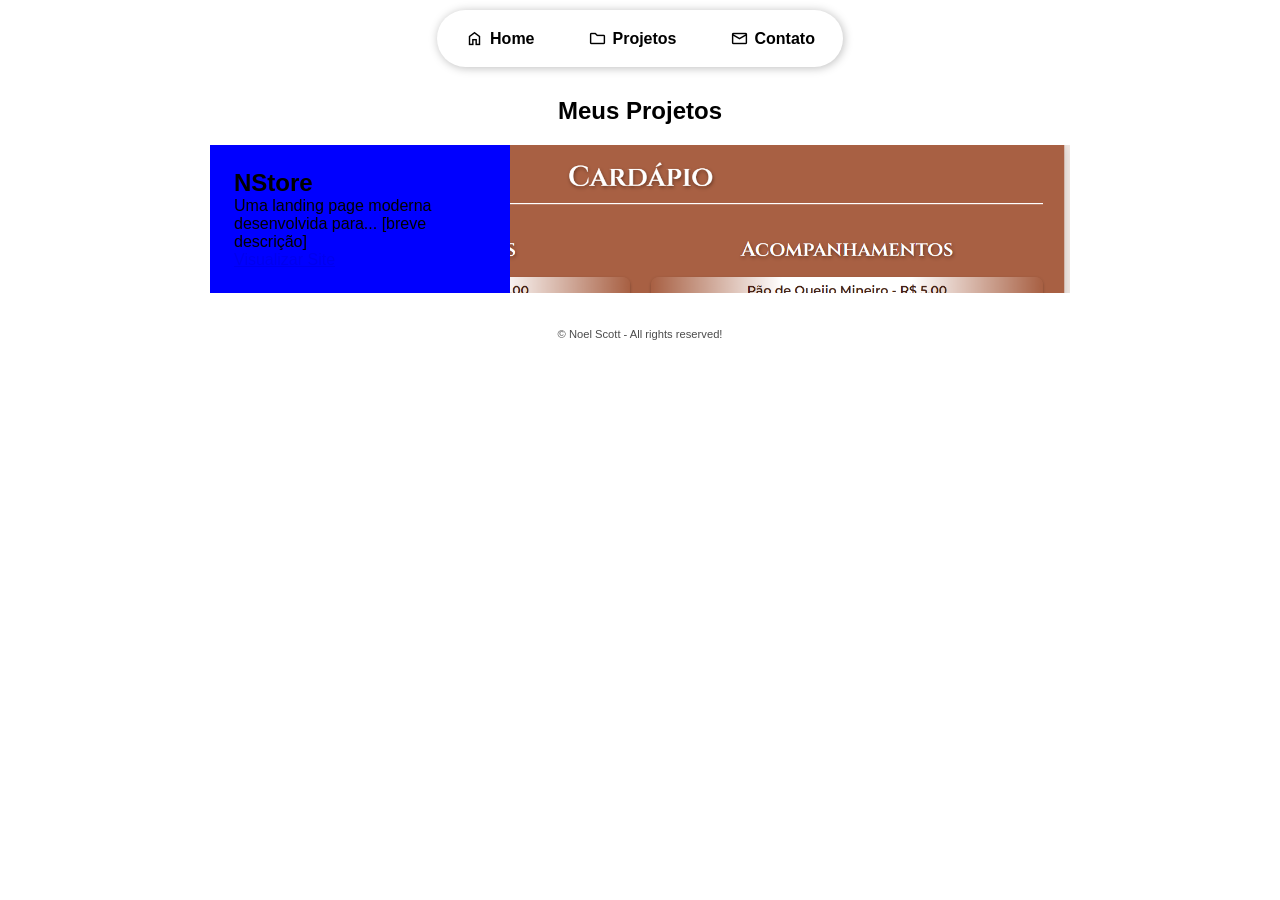
==== Portifolio/page/Projetos.html @ 7d75c05d "pagina de projetos" ====
<!DOCTYPE html>
<html lang="pt-br">
<head>
    <meta charset="UTF-8">
    <meta name="viewport" content="width=device-width, initial-scale=1.0">
    <title>Projetos Noel Scott</title>
    <link rel="shortcut icon" href="imagens/favicon.ico" type="image/x-icon">
    <link rel="stylesheet" href="../style/style.css">
    <link rel="stylesheet" href="../style/projetos.css">
    <link rel="stylesheet" href="https://fonts.googleapis.com/css2?family=Material+Symbols+Outlined:opsz,wght,FILL,GRAD@20..48,100..700,0..1,-50..200" />
</head>
<body>
    <header>
        <nav class="nav1">
            <a href="../index.html" class="ativo">
                <span class="material-symbols-outlined">home</span>Home
            </a>
            <a href="#">
                <span class="material-symbols-outlined">folder</span> Projetos
            </a>
            <a href="#">
                <span class="material-symbols-outlined">mail</span> Contato
            </a>
        </nav>
    </header>
    <main>
        <section class="container-projetos">
            <h1>Meus Projetos</h1>
            <!-- Card do Projeto 1 -->
            <div class="card-projeto">
                <div class="card1">
                    <div class="info-projeto">
                        <h2>NStore</h2>
                        <p>Uma landing page moderna desenvolvida para... [breve descrição]</p>
                        <a href="#" class="btn-ver-projeto">Visualizar Site</a>
                    </div>
                </div>
            </div>
        </section>
    </main>
    <footer class="footer1">
        <p>&copy; Noel Scott - All rights reserved!</p>
    </footer>
</body>
</html>
---- Portifolio/style/style.css ----
@charset "UTF-8";


/* Configurações Globais */

*{
    margin: 0px;
    padding: 0px;
    box-sizing: border-box;    
}


:root{
    --font1: Arial, Helvetica, sans-serif;
    --font2: Georgia, 'Times New Roman', Times, serif;
}

body{
    font-family: var(--font1);
    background-color: white;
}


/* Menu de Navegação do meu Portifolio */

header{
    display: flex;
    justify-content: center;
}
.nav1{
    margin: 10px 20px;
    max-width: 500px;
    display: flex;
    justify-content: center;
    flex-wrap: wrap;
    gap: 5px 35px;
    padding: 10px 19px;
    border-radius: 29px;
    box-shadow: 1px 1px 10px #00000043;
}

.nav1 > a{
    display: inline-flex;
    align-items: center;

    text-decoration: none;
    color: black;
    font-weight: bolder;
    padding: 9px;
    border-radius: 25px;
}

.nav1 > a:hover{
    background-color: black;
    color: white;
    transition-duration: 0.5s;
}

.nav1 > a > .material-symbols-outlined {
    font-size: 19px; 
    padding-right: 6px;
}


/* Rodapé do meu Portifoio */

.footer1{
    padding: 15px 15px 8px 15px;
    opacity: 70%;
    font-size: 0.7em;
    text-align: center;
}
---- Portifolio/style/projetos.css ----
.container-projetos{
    max-width: 900px;
    display: flex;
    margin: auto;
    padding: 20px;
    flex-wrap: wrap;
    display: flex;
    justify-content: center;
}


.container-projetos > h1{
    width: 100%;
    padding-bottom: 20px;
    display: flex;
    justify-content: center;
}

.card-projeto{
    max-width: 900px;
    width: 100%;

    background-image: url(../image/Pagina1.png);
    background-size: cover;
    background-position: center;
    
}

.card1{
    width: 100%;
    display: flex;
    max-width: 300px;
    flex-wrap: wrap;
}

.info-projeto{
    width: 100%;
    background-color: blue;
    padding: 4px 24px 24px;
}

.info-projeto > h2{
    padding-top: 20px;
}
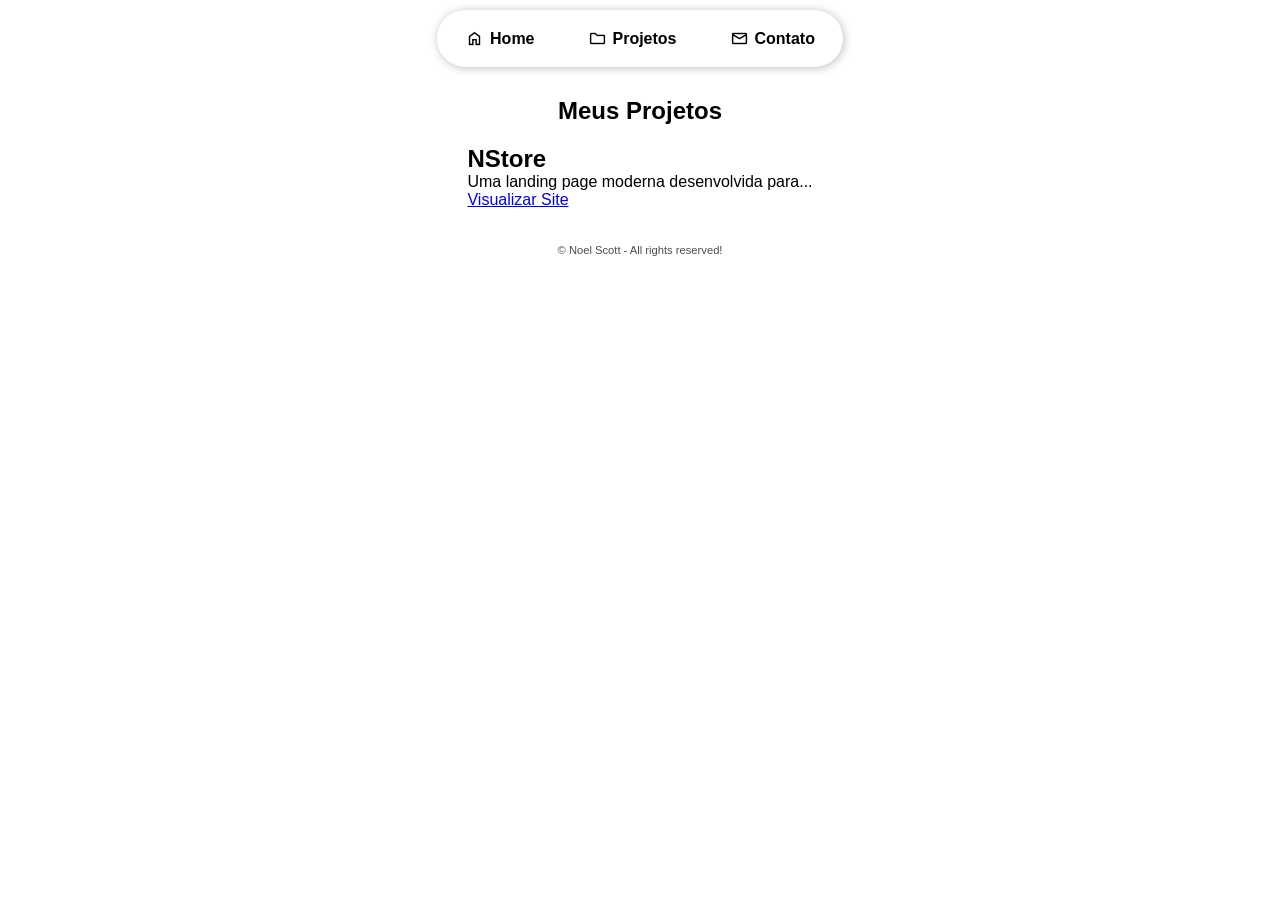
==== commit a3f82ffa: "limpar arquivos" ====
--- a/Portifolio/page/Projetos.html
+++ b/Portifolio/page/Projetos.html
@@ -26,16 +26,17 @@
     <main>
         <section class="container-projetos">
             <h1>Meus Projetos</h1>
+
             <!-- Card do Projeto 1 -->
-            <div class="card-projeto">
-                <div class="card1">
-                    <div class="info-projeto">
-                        <h2>NStore</h2>
-                        <p>Uma landing page moderna desenvolvida para... [breve descrição]</p>
-                        <a href="#" class="btn-ver-projeto">Visualizar Site</a>
-                    </div>
+            <div class="container-card">
+                <div class="info-projeto-vazado">
+                    <h2>NStore</h2>
+                    <p>Uma landing page moderna desenvolvida para...</p>
+                    <a href="#" class="btn-ver-projeto">Visualizar Site</a>
                 </div>
+                <div class="card-imagem-fundo"></div>
             </div>
+            
         </section>
     </main>
     <footer class="footer1">
--- a/Portifolio/style/projetos.css
+++ b/Portifolio/style/projetos.css
@@ -16,31 +16,4 @@
     padding-bottom: 20px;
     display: flex;
     justify-content: center;
-}
-
-.card-projeto{
-    max-width: 900px;
-    width: 100%;
-
-    background-image: url(../image/Pagina1.png);
-    background-size: cover;
-    background-position: center;
-    
-}
-
-.card1{
-    width: 100%;
-    display: flex;
-    max-width: 300px;
-    flex-wrap: wrap;
-}
-
-.info-projeto{
-    width: 100%;
-    background-color: blue;
-    padding: 4px 24px 24px;
-}
-
-.info-projeto > h2{
-    padding-top: 20px;
 }
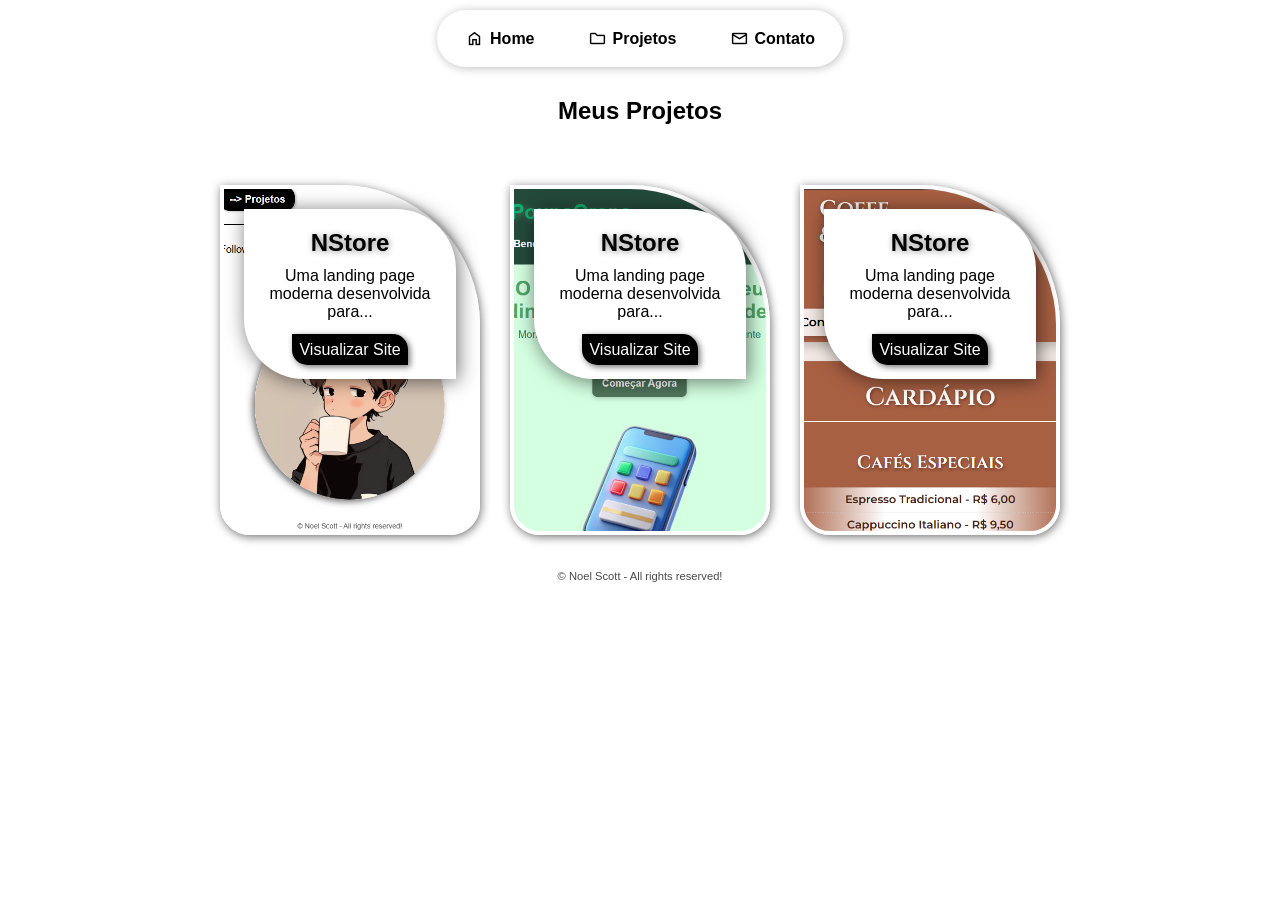
==== commit 5803eee1: "pagina de projetos com cards" ====
--- a/Portifolio/page/Projetos.html
+++ b/Portifolio/page/Projetos.html
@@ -28,15 +28,30 @@
             <h1>Meus Projetos</h1>
 
             <!-- Card do Projeto 1 -->
-            <div class="container-card">
-                <div class="info-projeto-vazado">
-                    <h2>NStore</h2>
-                    <p>Uma landing page moderna desenvolvida para...</p>
-                    <a href="#" class="btn-ver-projeto">Visualizar Site</a>
+            <div class="cards">
+                <div class="card1">
+                    <div class="info-projeto">
+                        <h2>NStore</h2>
+                        <p>Uma landing page moderna desenvolvida para...</p>
+                        <a href="#" class="btn-ver-projeto">Visualizar Site</a>
+                    </div>
                 </div>
-                <div class="card-imagem-fundo"></div>
+                <div class="card2">
+                    <div class="info-projeto">
+                        <h2>NStore</h2>
+                        <p>Uma landing page moderna desenvolvida para...</p>
+                        <a href="#" class="btn-ver-projeto">Visualizar Site</a>
+                    </div>
+                </div>
+                <div class="card3">
+                    <div class="info-projeto">
+                        <h2>NStore</h2>
+                        <p>Uma landing page moderna desenvolvida para...</p>
+                        <a href="#" class="btn-ver-projeto">Visualizar Site</a>
+                    </div>
+                </div>
             </div>
-            
+
         </section>
     </main>
     <footer class="footer1">
--- a/Portifolio/style/projetos.css
+++ b/Portifolio/style/projetos.css
@@ -16,4 +16,84 @@
     padding-bottom: 20px;
     display: flex;
     justify-content: center;
+}
+
+
+.cards{
+    width: 100%;
+    max-width: 900px;
+    margin-top: 40px;
+    display: flex;
+    justify-content: center;
+    gap: 30px;
+    flex-wrap: wrap;
+}
+
+.card1{
+    width: 260px;
+    padding: 20px;
+    height: 350px;
+    background-image: url(../image/projeto3.png);
+    background-size: cover;
+    background-position: bottom;
+    border-radius: 0px 140px 30px 30px;
+    box-shadow: 1px 2px 10px #0000008d;
+    border: 4px solid white;
+    
+}
+
+.card2{
+    width: 260px;
+    padding: 20px;
+    height: 350px;
+    background-image: url(../image/projeto2.png);
+    background-size: cover;
+    background-position: bottom;
+    border-radius: 0px 140px 30px 30px;
+    box-shadow: 1px 2px 10px #0000008d;
+    border: 4px solid white;
+}
+
+.card3{
+    width: 260px;
+    padding: 20px;
+    height: 350px;
+    background-image: url(../image/projeto1.png);
+    background-size: cover;
+    background-position: bottom;
+    border-radius: 0px 140px 30px 30px;
+    box-shadow: 1px 2px 10px #0000008d;
+    border: 4px solid white;
+}
+
+.info-projeto{
+    background-color: #ffffff;
+    padding: 20px;
+    border-radius: 0px 60px;
+    text-align: center;
+    box-shadow: 2px 2px 20px #0000008d;
+}
+
+.info-projeto > h2{
+    margin-bottom: 10px;
+    text-shadow: 1px 1px 6px #0000006f;
+}
+
+.info-projeto > p{
+    margin-bottom: 20px;
+}
+
+.btn-ver-projeto{
+    background-color: rgb(0, 0, 0);
+    padding: 7px;
+    margin: 20px;
+    text-decoration: none;
+    color: white;
+    border-radius: 0px 15px;
+    box-shadow: 2px 2px 6px #0000008d;
+}
+
+.info-projeto a:hover{
+    background-color: #0e0e0e;
+    text-decoration: underline;
 }
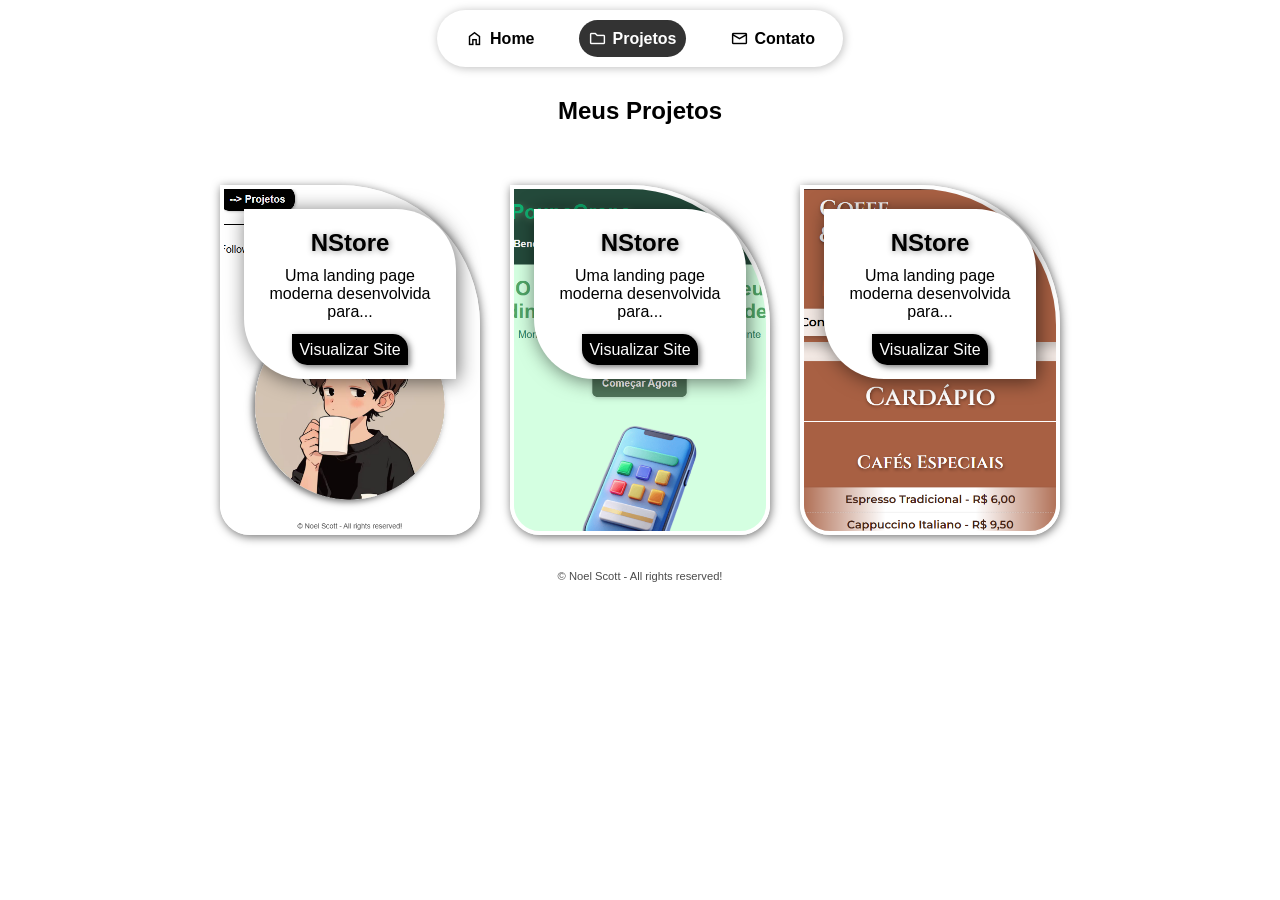
==== commit 74bf1674: "organizaçao nav e projetos" ====
--- a/Portifolio/page/Projetos.html
+++ b/Portifolio/page/Projetos.html
@@ -4,7 +4,7 @@
     <meta charset="UTF-8">
     <meta name="viewport" content="width=device-width, initial-scale=1.0">
     <title>Projetos Noel Scott</title>
-    <link rel="shortcut icon" href="imagens/favicon.ico" type="image/x-icon">
+    <link rel="shortcut icon" href="../image/favicon.ico" type="image/x-icon">
     <link rel="stylesheet" href="../style/style.css">
     <link rel="stylesheet" href="../style/projetos.css">
     <link rel="stylesheet" href="https://fonts.googleapis.com/css2?family=Material+Symbols+Outlined:opsz,wght,FILL,GRAD@20..48,100..700,0..1,-50..200" />
@@ -12,10 +12,10 @@
 <body>
     <header>
         <nav class="nav1">
-            <a href="../index.html" class="ativo">
+            <a href="../index.html">
                 <span class="material-symbols-outlined">home</span>Home
             </a>
-            <a href="#">
+            <a href="#" class="ativo">
                 <span class="material-symbols-outlined">folder</span> Projetos
             </a>
             <a href="#">
@@ -33,21 +33,21 @@
                     <div class="info-projeto">
                         <h2>NStore</h2>
                         <p>Uma landing page moderna desenvolvida para...</p>
-                        <a href="#" class="btn-ver-projeto">Visualizar Site</a>
+                        <a href="../index.html" class="btn-ver-projeto">Visualizar Site</a>
                     </div>
                 </div>
                 <div class="card2">
                     <div class="info-projeto">
                         <h2>NStore</h2>
                         <p>Uma landing page moderna desenvolvida para...</p>
-                        <a href="#" class="btn-ver-projeto">Visualizar Site</a>
+                        <a href="https://atanaellps13.github.io/Projetos/Desafios%20Gemini/Cliente%20F.%20PoupaGrana/" target="_blank" class="btn-ver-projeto">Visualizar Site</a>
                     </div>
                 </div>
                 <div class="card3">
                     <div class="info-projeto">
                         <h2>NStore</h2>
                         <p>Uma landing page moderna desenvolvida para...</p>
-                        <a href="#" class="btn-ver-projeto">Visualizar Site</a>
+                        <a href="https://atanaellps13.github.io/Projetos/Desafios%20Gemini/Client%20F.%20Mariana/pratica.html" target="_blank" class="btn-ver-projeto">Visualizar Site</a>
                     </div>
                 </div>
             </div>
--- a/Portifolio/style/style.css
+++ b/Portifolio/style/style.css
@@ -62,6 +62,18 @@
 }
 
 
+.nav1 > a.ativo {
+    background-color: #333;
+    color: white;
+}
+.nav1 > a.ativo:hover {
+    background-color: #000;
+    cursor: default;
+    transition-duration: 0.5s;
+}
+
+
+
 /* Rodapé do meu Portifoio */
 
 .footer1{
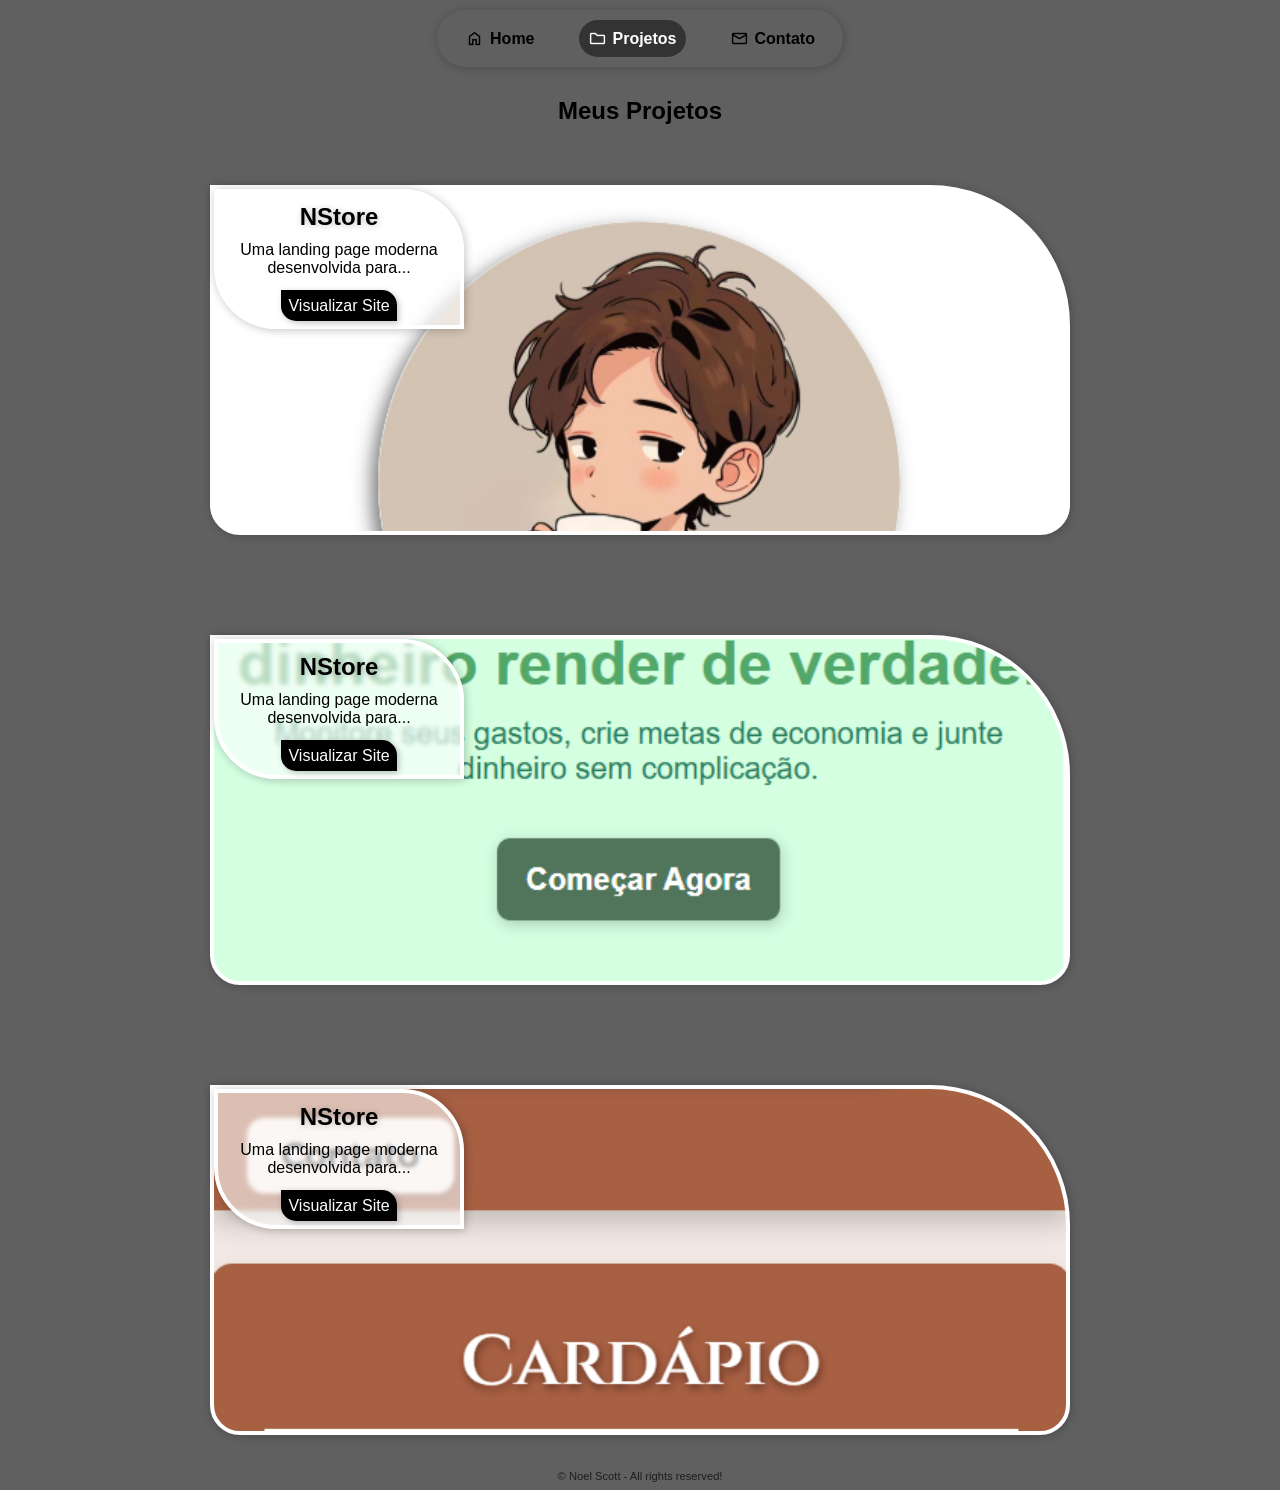
==== commit 1dd1b8b8: "cards" ====
--- a/Portifolio/page/Projetos.html
+++ b/Portifolio/page/Projetos.html
@@ -29,21 +29,21 @@
 
             <!-- Card do Projeto 1 -->
             <div class="cards">
-                <div class="card1">
+                <div class="card" id="card1">
                     <div class="info-projeto">
                         <h2>NStore</h2>
                         <p>Uma landing page moderna desenvolvida para...</p>
                         <a href="../index.html" class="btn-ver-projeto">Visualizar Site</a>
                     </div>
                 </div>
-                <div class="card2">
+                <div class="card" id="card2">
                     <div class="info-projeto">
                         <h2>NStore</h2>
                         <p>Uma landing page moderna desenvolvida para...</p>
                         <a href="https://atanaellps13.github.io/Projetos/Desafios%20Gemini/Cliente%20F.%20PoupaGrana/" target="_blank" class="btn-ver-projeto">Visualizar Site</a>
                     </div>
                 </div>
-                <div class="card3">
+                <div class="card" id="card3">
                     <div class="info-projeto">
                         <h2>NStore</h2>
                         <p>Uma landing page moderna desenvolvida para...</p>
--- a/Portifolio/style/style.css
+++ b/Portifolio/style/style.css
@@ -13,11 +13,13 @@
 :root{
     --font1: Arial, Helvetica, sans-serif;
     --font2: Georgia, 'Times New Roman', Times, serif;
+
+    --cor0: #0000003d;
 }
 
 body{
     font-family: var(--font1);
-    background-color: white;
+    background-color: rgb(96, 96, 96);
 }
 
 
@@ -36,7 +38,7 @@
     gap: 5px 35px;
     padding: 10px 19px;
     border-radius: 29px;
-    box-shadow: 1px 1px 10px #00000043;
+    box-shadow: 1px 1px 10px var(--cor0);
 }
 
 .nav1 > a{
--- a/Portifolio/style/projetos.css
+++ b/Portifolio/style/projetos.css
@@ -24,59 +24,51 @@
     max-width: 900px;
     margin-top: 40px;
     display: flex;
-    justify-content: center;
-    gap: 30px;
+    gap: 100px;
     flex-wrap: wrap;
 }
 
-.card1{
-    width: 260px;
-    padding: 20px;
+.card{
+    width: 100%;
     height: 350px;
-    background-image: url(../image/projeto3.png);
-    background-size: cover;
-    background-position: bottom;
     border-radius: 0px 140px 30px 30px;
-    box-shadow: 1px 2px 10px #0000008d;
+    box-shadow: 1px 1px 10px var(--cor0);
     border: 4px solid white;
     
 }
 
-.card2{
-    width: 260px;
-    padding: 20px;
-    height: 350px;
+#card1{
+    background-image: url(../image/projeto3.png);
+    background-size: cover;
+    background-position: center;
+}
+#card2{
     background-image: url(../image/projeto2.png);
     background-size: cover;
-    background-position: bottom;
-    border-radius: 0px 140px 30px 30px;
-    box-shadow: 1px 2px 10px #0000008d;
-    border: 4px solid white;
+    background-position: center;
 }
-
-.card3{
-    width: 260px;
-    padding: 20px;
-    height: 350px;
+#card3{
     background-image: url(../image/projeto1.png);
     background-size: cover;
-    background-position: bottom;
-    border-radius: 0px 140px 30px 30px;
-    box-shadow: 1px 2px 10px #0000008d;
-    border: 4px solid white;
+    background-position: center;
+    background-repeat: no-repeat;
 }
 
 .info-projeto{
     background-color: #ffffff;
-    padding: 20px;
-    border-radius: 0px 60px;
+    padding: 10px;
     text-align: center;
-    box-shadow: 2px 2px 20px #0000008d;
+    box-shadow: 1px 1px 10px var(--cor0);
+    background: #ffffff99;
+    backdrop-filter: blur(2px);
+    border-radius: 0px 62px;
+    max-width: 250px;
+    border: 4px solid white;
 }
 
 .info-projeto > h2{
     margin-bottom: 10px;
-    text-shadow: 1px 1px 6px #0000006f;
+    text-shadow: 1px 1px 6px var(--cor0);
 }
 
 .info-projeto > p{
@@ -90,7 +82,7 @@
     text-decoration: none;
     color: white;
     border-radius: 0px 15px;
-    box-shadow: 2px 2px 6px #0000008d;
+    box-shadow: 2px 2px 6px var(--cor0);
 }
 
 .info-projeto a:hover{
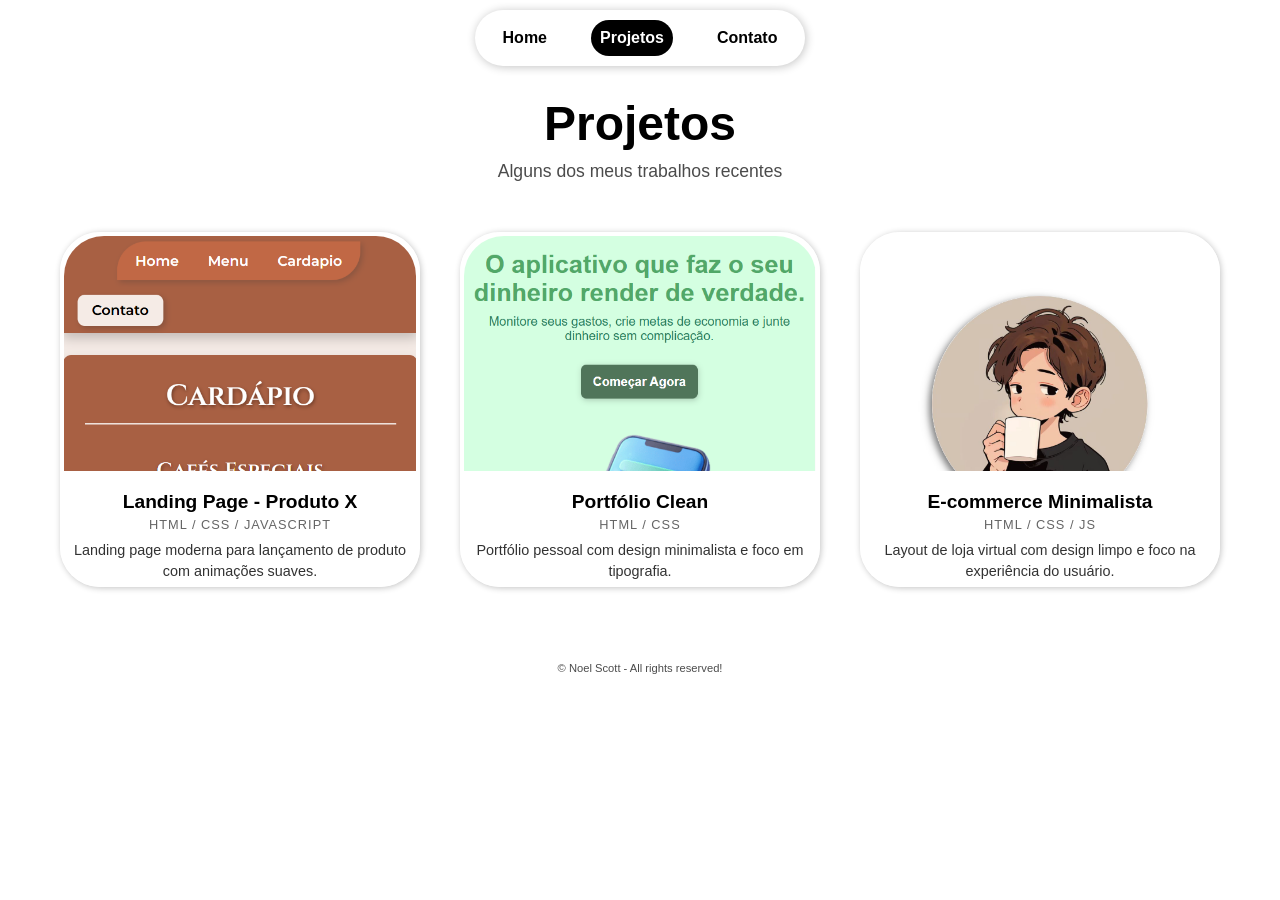
==== commit b0a6cd9e: "projeto" ====
--- a/Portifolio/page/Projetos.html
+++ b/Portifolio/page/Projetos.html
@@ -3,55 +3,71 @@
 <head>
     <meta charset="UTF-8">
     <meta name="viewport" content="width=device-width, initial-scale=1.0">
-    <title>Projetos Noel Scott</title>
-    <link rel="shortcut icon" href="../image/favicon.ico" type="image/x-icon">
+    <title>Projetos - Noel Scott</title>
+    <link rel="shortcut icon" href="imagens/favicon.ico" type="image/x-icon">
     <link rel="stylesheet" href="../style/style.css">
     <link rel="stylesheet" href="../style/projetos.css">
-    <link rel="stylesheet" href="https://fonts.googleapis.com/css2?family=Material+Symbols+Outlined:opsz,wght,FILL,GRAD@20..48,100..700,0..1,-50..200" />
 </head>
 <body>
     <header>
         <nav class="nav1">
-            <a href="../index.html">
-                <span class="material-symbols-outlined">home</span>Home
-            </a>
-            <a href="#" class="ativo">
-                <span class="material-symbols-outlined">folder</span> Projetos
-            </a>
-            <a href="#">
-                <span class="material-symbols-outlined">mail</span> Contato
-            </a>
+            <a href="../index.html">Home</a>
+            <a href="projetos.html" class="active">Projetos</a>
+            <a href="#">Contato</a>
         </nav>
     </header>
+
     <main>
-        <section class="container-projetos">
-            <h1>Meus Projetos</h1>
+        <section class="projetos-section">
+            <h1 class="titulo-projetos">Projetos</h1>
+            <p class="subtitulo-projetos">Alguns dos meus trabalhos recentes</p>
 
-            <!-- Card do Projeto 1 -->
-            <div class="cards">
-                <div class="card" id="card1">
-                    <div class="info-projeto">
-                        <h2>NStore</h2>
-                        <p>Uma landing page moderna desenvolvida para...</p>
-                        <a href="../index.html" class="btn-ver-projeto">Visualizar Site</a>
+            <div class="projetos-grid">
+                <!-- Projeto 1 -->
+                <div class="projeto-card">
+                    <div class="projeto-thumb">
+                        <img src="../image/projeto1.png" alt="Landing Page 1">
+                        <div class="projeto-overlay">
+                            <a href="#" class="btn-visualizar">Ver projeto</a>
+                        </div>
+                    </div>
+                    <div class="projeto-info">
+                        <h3>Landing Page - Produto X</h3>
+                        <p class="categoria">HTML / CSS / JavaScript</p>
+                        <p class="descricao">Landing page moderna para lançamento de produto com animações suaves.</p>
                     </div>
                 </div>
-                <div class="card" id="card2">
-                    <div class="info-projeto">
-                        <h2>NStore</h2>
-                        <p>Uma landing page moderna desenvolvida para...</p>
-                        <a href="https://atanaellps13.github.io/Projetos/Desafios%20Gemini/Cliente%20F.%20PoupaGrana/" target="_blank" class="btn-ver-projeto">Visualizar Site</a>
+
+                <!-- Projeto 2 -->
+                <div class="projeto-card">
+                    <div class="projeto-thumb">
+                        <img src="../image/projeto2.png" alt="Landing Page 2">
+                        <div class="projeto-overlay">
+                            <a href="#" class="btn-visualizar">Ver projeto</a>
+                        </div>
+                    </div>
+                    <div class="projeto-info">
+                        <h3>Portfólio Clean</h3>
+                        <p class="categoria">HTML / CSS</p>
+                        <p class="descricao">Portfólio pessoal com design minimalista e foco em tipografia.</p>
                     </div>
                 </div>
-                <div class="card" id="card3">
-                    <div class="info-projeto">
-                        <h2>NStore</h2>
-                        <p>Uma landing page moderna desenvolvida para...</p>
-                        <a href="https://atanaellps13.github.io/Projetos/Desafios%20Gemini/Client%20F.%20Mariana/pratica.html" target="_blank" class="btn-ver-projeto">Visualizar Site</a>
+
+                <!-- Projeto 3 -->
+                <div class="projeto-card">
+                    <div class="projeto-thumb">
+                        <img src="../image/projeto3.png" alt="Landing Page 3">
+                        <div class="projeto-overlay">
+                            <a href="#" class="btn-visualizar">Ver projeto</a>
+                        </div>
+                    </div>
+                    <div class="projeto-info">
+                        <h3>E-commerce Minimalista</h3>
+                        <p class="categoria">HTML / CSS / JS</p>
+                        <p class="descricao">Layout de loja virtual com design limpo e foco na experiência do usuário.</p>
                     </div>
                 </div>
             </div>
-
         </section>
     </main>
     <footer class="footer1">
--- a/Portifolio/style/style.css
+++ b/Portifolio/style/style.css
@@ -19,7 +19,6 @@
 
 body{
     font-family: var(--font1);
-    background-color: rgb(96, 96, 96);
 }
 
 
--- a/Portifolio/style/projetos.css
+++ b/Portifolio/style/projetos.css
@@ -1,91 +1,143 @@
+@charset "UTF-8";
 
-
-.container-projetos{
-    max-width: 900px;
-    display: flex;
-    margin: auto;
-    padding: 20px;
-    flex-wrap: wrap;
-    display: flex;
-    justify-content: center;
+/* Estilo do link ativo no menu */
+.nav1 > a.active {
+    background-color: black;
+    color: white;
 }
 
-
-.container-projetos > h1{
+/* Seção de projetos */
+.projetos-section {
+    max-width: 1200px;
+    margin: 0 auto;
+    padding: 40px 20px 60px;
     width: 100%;
-    padding-bottom: 20px;
-    display: flex;
-    justify-content: center;
 }
 
-
-.cards{
-    width: 100%;
-    max-width: 900px;
-    margin-top: 40px;
-    display: flex;
-    gap: 100px;
-    flex-wrap: wrap;
+.titulo-projetos {
+    font-size: 3em;
+    margin-bottom: 10px;
+    text-align: center;
+    margin-top: -20px;
 }
 
-.card{
-    width: 100%;
-    height: 350px;
-    border-radius: 0px 140px 30px 30px;
-    box-shadow: 1px 1px 10px var(--cor0);
-    border: 4px solid white;
-    
+.subtitulo-projetos {
+    font-size: 1.1em;
+    opacity: 70%;
+    text-align: center;
+    margin-bottom: 50px;
 }
 
-#card1{
-    background-image: url(../image/projeto3.png);
-    background-size: cover;
-    background-position: center;
-}
-#card2{
-    background-image: url(../image/projeto2.png);
-    background-size: cover;
-    background-position: center;
-}
-#card3{
-    background-image: url(../image/projeto1.png);
-    background-size: cover;
-    background-position: center;
-    background-repeat: no-repeat;
+/* Grid de projetos */
+.projetos-grid {
+    display: grid;
+    grid-template-columns: repeat(auto-fill, minmax(300px, 1fr));
+    gap: 40px;
 }
 
-.info-projeto{
-    background-color: #ffffff;
-    padding: 10px;
-    text-align: center;
-    box-shadow: 1px 1px 10px var(--cor0);
-    background: #ffffff99;
-    backdrop-filter: blur(2px);
-    border-radius: 0px 62px;
-    max-width: 250px;
-    border: 4px solid white;
+/* Card de cada projeto */
+.projeto-card {
+    display: flex;
+    flex-direction: column;
+    transition: transform 0.3s ease;
+    box-shadow: 1px 1px 6px var(--cor0);
+    border-radius: 40px;
+    border: 4px solid #ffffff;
 }
 
-.info-projeto > h2{
-    margin-bottom: 10px;
-    text-shadow: 1px 1px 6px var(--cor0);
+.projeto-card:hover {
+    transform: translateY(-5px);
 }
 
-.info-projeto > p{
-    margin-bottom: 20px;
+/* Thumbnail do projeto */
+.projeto-thumb {
+    position: relative;
+    overflow: hidden;
+    background-color: #f5f5f5;
+    aspect-ratio: 3/2;
+    border-radius: 40px 40px 0 0;
 }
 
-.btn-ver-projeto{
-    background-color: rgb(0, 0, 0);
-    padding: 7px;
-    margin: 20px;
-    text-decoration: none;
-    color: white;
-    border-radius: 0px 15px;
-    box-shadow: 2px 2px 6px var(--cor0);
+.projeto-thumb img {
+    width: 100%;
+    height: 100%;
+    object-fit: cover;
+    transition: filter 0.4s ease, transform 0.4s ease;
 }
 
-.info-projeto a:hover{
-    background-color: #0e0e0e;
-    text-decoration: underline;
+.projeto-card:hover .projeto-thumb img {
+    filter: grayscale(0%);
+    transform: scale(1.05);
+}
+
+/* Overlay no hover */
+.projeto-overlay {
+    position: absolute;
+    top: 0;
+    left: 0;
+    width: 100%;
+    height: 100%;
+    background-color: rgba(0, 0, 0, 0.7);
+    display: flex;
+    align-items: center;
+    justify-content: center;
+    opacity: 0;
+    transition: opacity 0.3s ease;
+}
+
+.projeto-card:hover .projeto-overlay {
+    opacity: 1;
+}
+
+.btn-visualizar {
+    color: white;
+    text-decoration: none;
+    font-weight: bold;
+    padding: 12px 30px;
+    border: 2px solid white;
+    letter-spacing: 1px;
+    transition: all 0.3s ease;
+    font-size: 0.9em;
+    border-radius: 20px;
+}
+
+.btn-visualizar:hover {
+    background-color: white;
+    color: black;
+}
+
+/* Informações do projeto */
+.projeto-info {
+    padding: 20px 0 0;
+    text-align: center;
+}
+
+.projeto-info h3 {
+    font-size: 1.2em;
+    margin-bottom: 4px;
+}
+
+.categoria {
+    font-size: 0.8em;
+    opacity: 60%;
+    text-transform: uppercase;
+    letter-spacing: 1px;
+    margin-bottom: 8px;
+}
+
+.descricao {
+    font-size: 0.9em;
+    opacity: 80%;
+    line-height: 1.5;
+}
+
+/* Responsivo */
+@media (max-width: 600px) {
+    .titulo-projetos {
+        font-size: 2.2em;
+    }
+    
+    .projetos-grid {
+        gap: 30px;
+    }
 }
